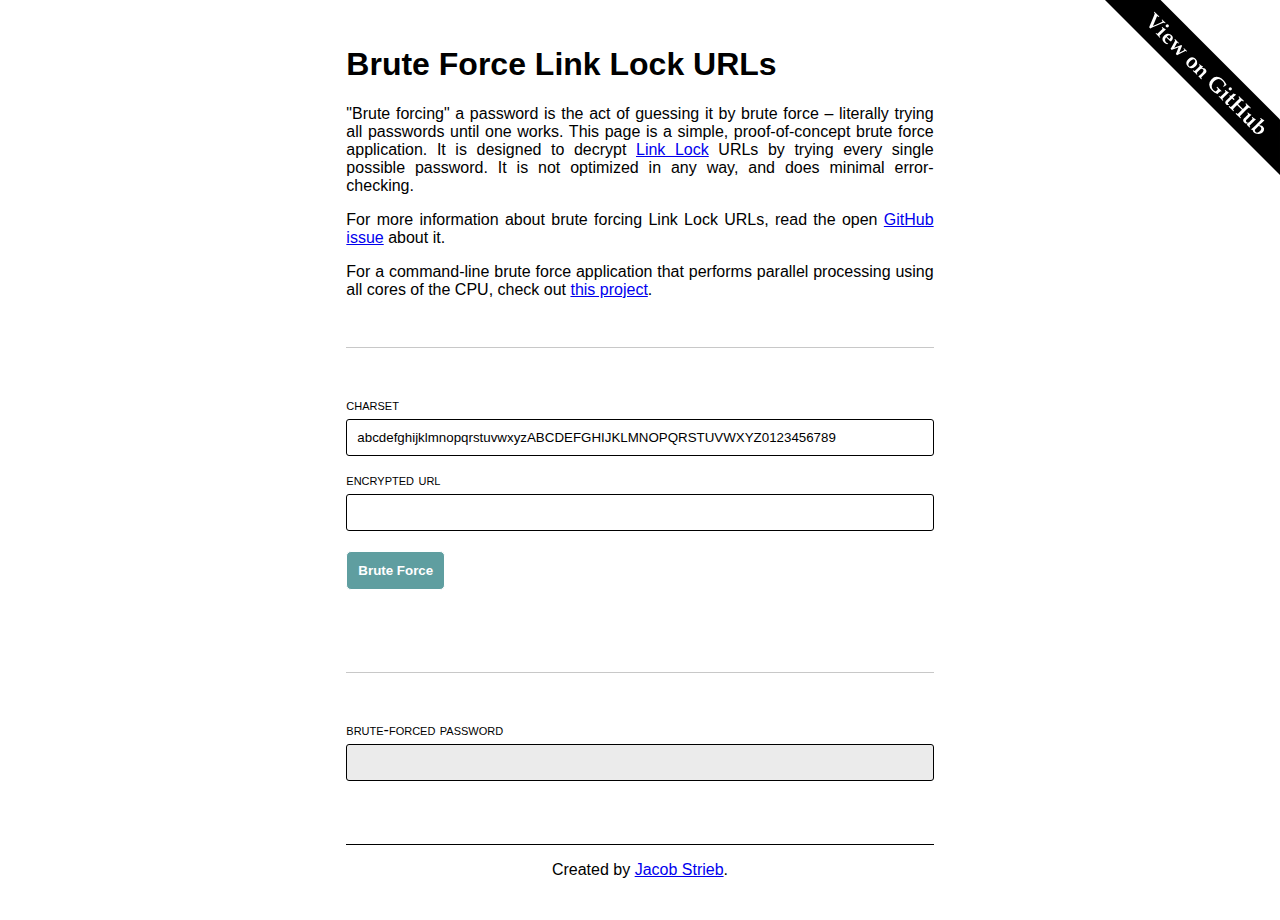
==== bruteforce/index.html @ 2a3bc33e "Initial Commit" ====
<!DOCTYPE html>
<head>
  <!-- Metadata -->
  <meta charset="utf-8" />
  <meta name="author" content="Jacob Strieb" />
  <meta name="description" content="Brute force password-protected links created with Link Lock from within the browser." />
  <meta name="viewport" content="width=device-width, initial-scale=1.0, user-scalable=yes" />

  <link rel="shortcut icon" type="image/x-icon" href="../favicon.ico">

  <title>Brute Force Link Lock</title>

  <!-- Styles -->
  <link rel="stylesheet" href="../style.css" type="text/css" />

  <!-- Scripts -->
  <script type="text/javascript" src="../b64.js"></script>
  <script type="text/javascript" src="../api.js"></script>
  <script type="text/javascript" src="bruteforce.js"></script>
</head>

<body>
  <!-- View on GitHub ribbon -->
  <a href="https://github.com/jstrieb/link-lock" target="_blank">
    <img class="ribbon" src="../corner-ribbon-minified.svg" alt="View on GitHub" />
  </a>

  <!-- Explanation for those who do not have JavaScript enabled -->
  <noscript>
  <div style="border: 3px solid red; padding: 2em;">
    <p>If you are seeing this, it means that you have JavaScript disabled. As a result, the application will not work properly for you. For example, none of the buttons will work.</p>

    <p>This application is entirely programmed in JavaScript. This was done intentionally, so that all encryption and decryption happens client-side. This means the code runs as a distributed application, relying only on GitHub Pages for infrastructure. It also means that no data about locked links is ever stored on a server. The code is designed to be auditable so users can investigate what is happening behind the scenes.</p>

    <p>If you still want to run the application, I encourage you to clone the <a href="https://github.com/jstrieb/link-lock">source code on GitHub</a>. That way you can disable JavaScript only for trusted files on your local machine.</p>
  </div>
  </noscript>

  <!-- Introduction -->
  <h1>Brute Force Link Lock URLs</h1>
  <p>"Brute forcing" a password is the act of guessing it by brute force – literally trying all passwords until one works. This page is a simple, proof-of-concept brute force application. It is designed to decrypt <a href="https://github.com/jstrieb/link-lock" target="_blank">Link Lock</a> URLs by trying every single possible password. It is not optimized in any way, and does minimal error-checking.</p>
  <p>For more information about brute forcing Link Lock URLs, read the open <a href="https://github.com/jstrieb/link-lock/issues/1" target="_blank">GitHub issue</a> about it.</p>
  <p>For a command-line brute force application that performs parallel processing using all cores of the CPU, check out <a href="https://github.com/jstrieb/bruteforce-link-lock">this project</a>.</p>

  <hr />

  <!-- Main form -->
  <div class="form">
    <label for="charset">charset</label>
    <input type="text" id="charset" value="abcdefghijklmnopqrstuvwxyzABCDEFGHIJKLMNOPQRSTUVWXYZ0123456789" />
    <label for="encrypted-url">encrypted url</label>
    <input type="url" id="encrypted-url" oninput="document.querySelector('.alert').style.opacity = 0" />
    <button onclick="onBruteForce()">Brute Force</button>
    <p class="alert">INVISIBLE</p>
  </div>

  <hr />

  <!-- Output area -->
  <div class="output">
    <label for="output">brute-forced password</label>
    <input type="text" id="output" />
  </div>

  <!-- Page footer -->
  <footer>
  <hr />
  <p class="copyright">Created by <a href="https://jstrieb.github.io">Jacob Strieb</a>.</p>
  </footer>
</body>

</html>
---- style.css ----
/**
 * Created by Jacob Strieb
 * May 2020
 */


/*******************************************************************************
 * Element styles
 ******************************************************************************/

html {
  font-family: sans-serif;
  padding: 10px;
}

body {
  padding: 15px;
  display: block;
  margin: auto;
  max-width: 66ch;
}

p {
  text-align: justify;
}

ul, ol {
  padding-left: 1em;
}

ol li {
  margin-bottom: 1em;
}

button {
  padding: 11px;
  background: rgb(95, 158, 160);
  color: white;
  border: 0.5px solid white;
  border-radius: 5px;
  margin-top: 5px;
  margin-right: 5px;
  cursor: pointer;
  font-weight: bold;
  white-space: nowrap;
}

label {
  display: block;
  font-variant: small-caps;
  margin-bottom: 5px;
}

summary {
  font-variant: small-caps;
  margin-bottom: 5px;
  user-select: none;
}

input, textarea {
  padding: 10px;
  border: 0.5px solid black;
  border-radius: 3px;
  margin-bottom: 15px;
  box-sizing: border-box;
  width: 100%;
  resize: none;
  font-family: sans-serif;
}

input[type="checkbox"] {
  cursor: pointer;
  margin-right: 0;
}

hr {
  margin-top: 3em;
  margin-bottom: 3em;
  border: 0;
  border-top: 0.5px solid rgba(200, 200, 200, 1);
}

footer hr {
  margin-bottom: 1em;
  border-top: 0.5px solid black;
}

footer p {
  text-align: center;
}

*[aria-disabled="true"] {
  pointer-events: none;
  cursor: not-allowed;
  user-select: none;
}

code {
  font-family: monospace, monospace;
  padding: 0 3px;
}


/*******************************************************************************
 * Classes
 ******************************************************************************/

/* View on GitHub SVG ribbon */
@media (max-width: 100ch) {
  .ribbon {
    width: 100px;
    height: 100px;
  }
}

.ribbon {
  position: absolute;
  top: 0;
  right: 0;
}


/* Error area */
.red-border {
  border: 3px solid red;
  padding: 2em;
}

.error, .error p {
  text-align: center;
}


/* Password & Confirm Password inputs */
.split-row {
  display: flex;
  flex-flow: row wrap;
  justify-content: space-between;
  align-items: center;
}

.password {
  flex: 1;
}

.confirm-password {
  flex: 1;
  margin-left: 20px;
}



/* Advanced settings */
#advanced-label {
  cursor: pointer;
  margin-bottom: 10px;
}

.advanced {
  display: flex;
  flex-flow: row wrap;
}

.advanced .labeled-input {
  display: flex;
  flex-flow: row-reverse nowrap;
  justify-content: flex-end;
}

.advanced .labeled-input label {
  width: auto;
  margin-right: 20px;
  white-space: nowrap;
  cursor: pointer;
}

.advanced .labeled-input input {
  width: auto;
  margin-right: 5px;
}


/* Output area */
.output input {
  background: rgba(235, 235, 235, 1);
}

.alert {
  opacity: 0;
  transition: opacity 0.25s;
}


/* Bookmarks that look like buttons, but different */
.bookmark {
  padding: 11px;
  background: none;
  color: rgb(95, 158, 160);
  border: 3px solid;
  border-radius: 5px;
  font-weight: bold;
  text-decoration: none;
  margin-top: 5px;
  margin-right: 5px;
  cursor: pointer;
  display: inline-block;
  margin: auto;
  text-align: center;
}

.bookmark:hover {
  background: rgb(95, 158, 160);
  color: white;
  border: 3px solid rgb(95, 158, 160);
}

.bookmark[aria-disabled="true"] {
  background: rgba(235, 235, 235, 1);
  color: gray;
}

/* Buttons on the same line as inputs */
.inline-button-container {
  display: flex;
  width: 100%;
}

.inline-button-container * {
  margin: 5px;
}

.inline-button-container input {
  margin-left: 0;
}
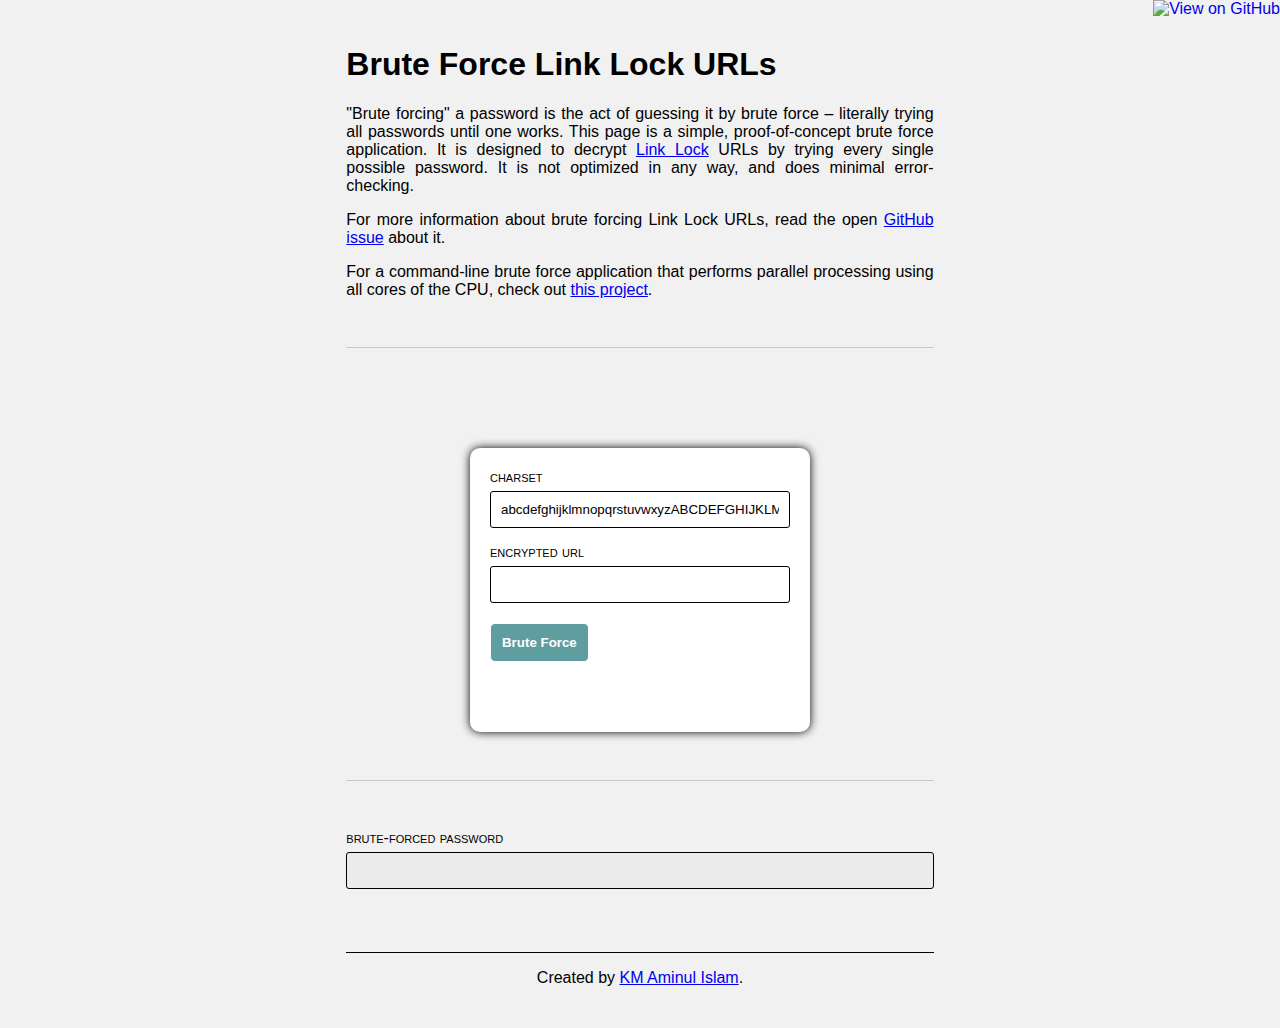
==== commit 7c1d0ce8: "bug fix" ====
--- a/bruteforce/index.html
+++ b/bruteforce/index.html
@@ -65,7 +65,7 @@
   <!-- Page footer -->
   <footer>
   <hr />
-  <p class="copyright">Created by <a href="https://jstrieb.github.io">Jacob Strieb</a>.</p>
+  <p class="copyright">Created by <a href="https://github.com/aminulislamontor">KM Aminul Islam</a>.</p>
   </footer>
 </body>
 
--- a/style.css
+++ b/style.css
@@ -18,6 +18,7 @@
   display: block;
   margin: auto;
   max-width: 66ch;
+  background-color: #f1f1f1;
 }
 
 p {
@@ -119,6 +120,16 @@
   right: 0;
 }
 
+
+.form {
+  background-color: #fff;
+  padding: 20px;
+  border-radius: 10px;
+  box-shadow: 0px 0px 10px #000;
+  width: 300px;
+  margin: auto;
+  margin-top: 100px;
+}
 
 /* Error area */
 .red-border {
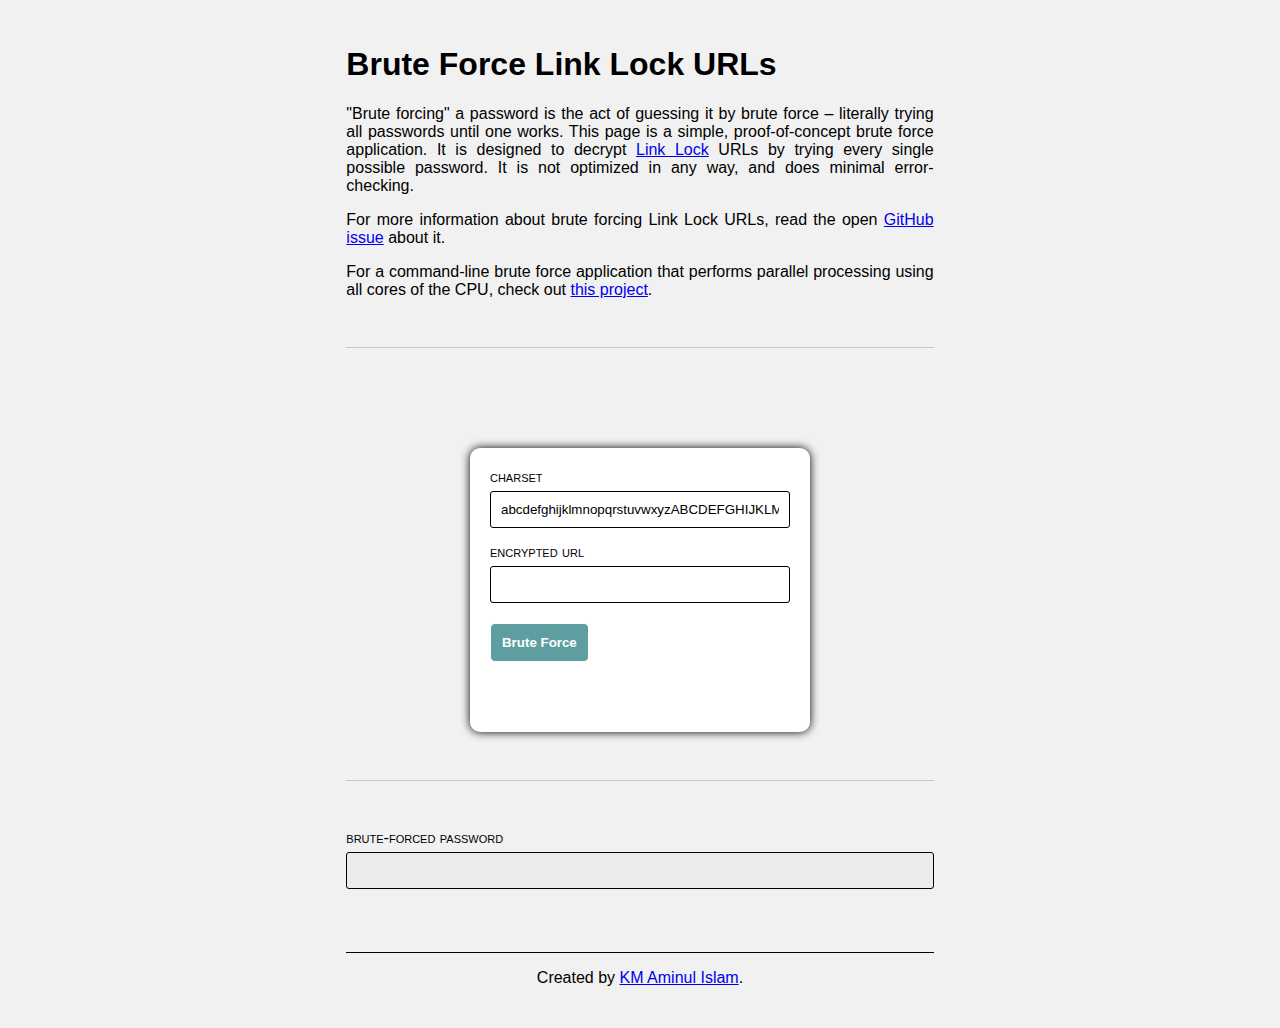
==== commit 970172c6: "Bug fix" ====
--- a/bruteforce/index.html
+++ b/bruteforce/index.html
@@ -20,11 +20,7 @@
 </head>
 
 <body>
-  <!-- View on GitHub ribbon -->
-  <a href="https://github.com/jstrieb/link-lock" target="_blank">
-    <img class="ribbon" src="../corner-ribbon-minified.svg" alt="View on GitHub" />
-  </a>
-
+  
   <!-- Explanation for those who do not have JavaScript enabled -->
   <noscript>
   <div style="border: 3px solid red; padding: 2em;">
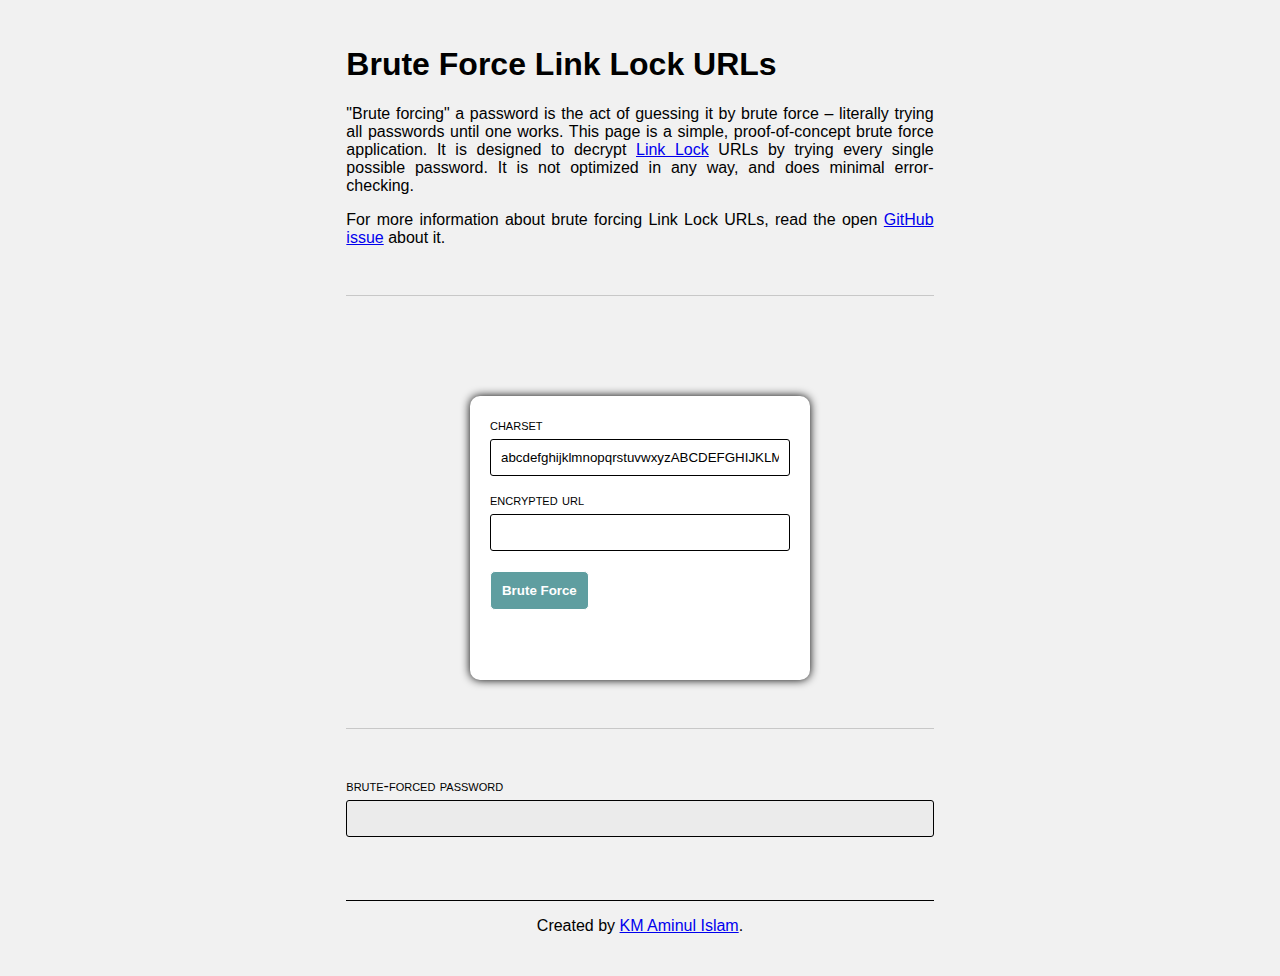
==== commit ada91403: "Minor fix" ====
--- a/bruteforce/index.html
+++ b/bruteforce/index.html
@@ -28,16 +28,14 @@
 
     <p>This application is entirely programmed in JavaScript. This was done intentionally, so that all encryption and decryption happens client-side. This means the code runs as a distributed application, relying only on GitHub Pages for infrastructure. It also means that no data about locked links is ever stored on a server. The code is designed to be auditable so users can investigate what is happening behind the scenes.</p>
 
-    <p>If you still want to run the application, I encourage you to clone the <a href="https://github.com/jstrieb/link-lock">source code on GitHub</a>. That way you can disable JavaScript only for trusted files on your local machine.</p>
+    <p>If you still want to run the application, I encourage you to clone the <a href="https://github.com/aminulislamontor/link-lock">source code on GitHub</a>. That way you can disable JavaScript only for trusted files on your local machine.</p>
   </div>
   </noscript>
 
   <!-- Introduction -->
   <h1>Brute Force Link Lock URLs</h1>
-  <p>"Brute forcing" a password is the act of guessing it by brute force – literally trying all passwords until one works. This page is a simple, proof-of-concept brute force application. It is designed to decrypt <a href="https://github.com/jstrieb/link-lock" target="_blank">Link Lock</a> URLs by trying every single possible password. It is not optimized in any way, and does minimal error-checking.</p>
-  <p>For more information about brute forcing Link Lock URLs, read the open <a href="https://github.com/jstrieb/link-lock/issues/1" target="_blank">GitHub issue</a> about it.</p>
-  <p>For a command-line brute force application that performs parallel processing using all cores of the CPU, check out <a href="https://github.com/jstrieb/bruteforce-link-lock">this project</a>.</p>
-
+  <p>"Brute forcing" a password is the act of guessing it by brute force – literally trying all passwords until one works. This page is a simple, proof-of-concept brute force application. It is designed to decrypt <a href="https://github.com/aminulislamontor/link-lock" target="_blank">Link Lock</a> URLs by trying every single possible password. It is not optimized in any way, and does minimal error-checking.</p>
+  <p>For more information about brute forcing Link Lock URLs, read the open <a href="https://github.com/aminulislamontor/link-lock/issues/1" target="_blank">GitHub issue</a> about it.</p>
   <hr />
 
   <!-- Main form -->
